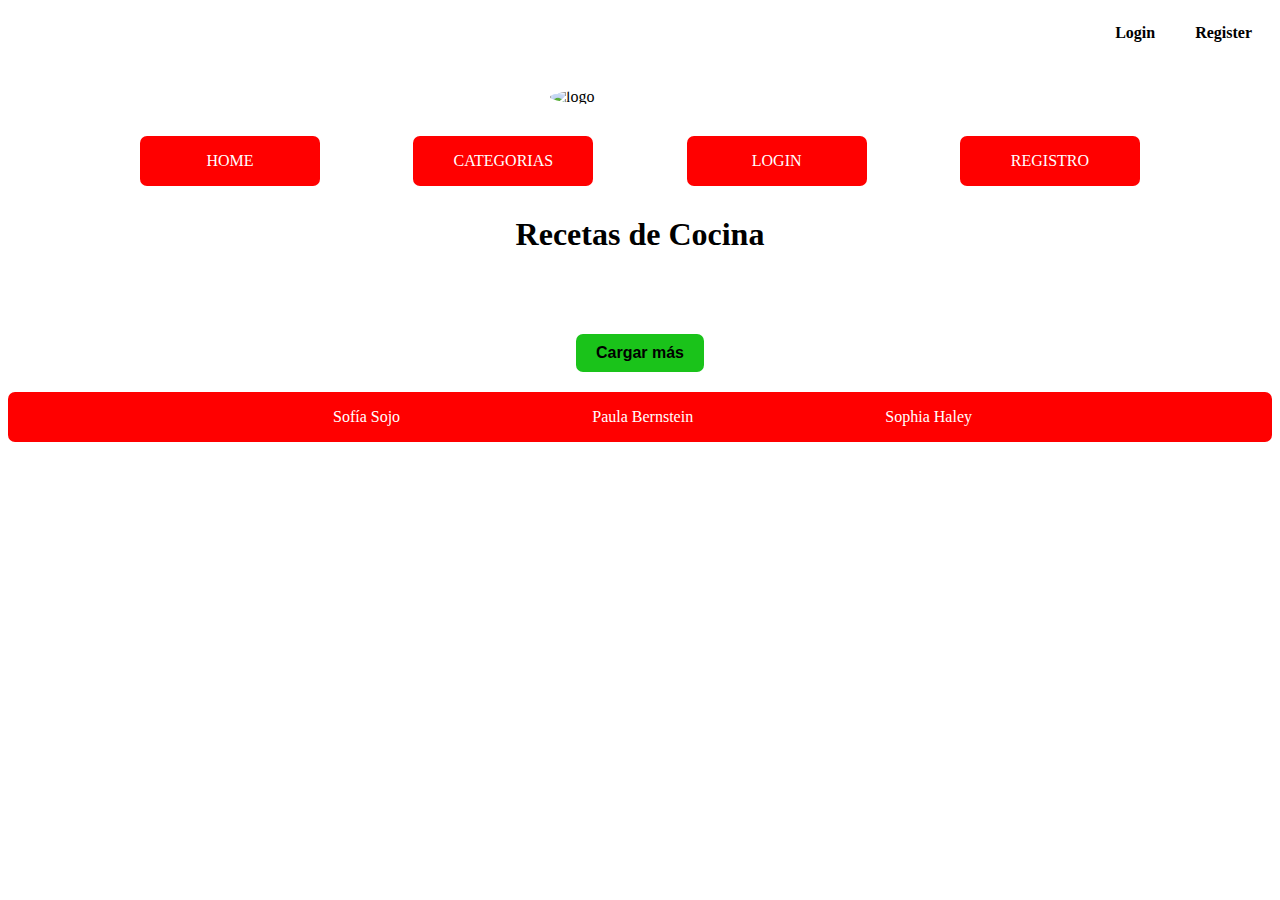
==== index.html @ cf0fbb38 "header footer y css" ====
<!DOCTYPE html>
<html lang="en">
<head>
    <meta charset="UTF-8">
    <meta name="viewport" content="width=device-width, initial-scale=1.0">
    <link rel="stylesheet" href="css/styles.css">
    <title>Document</title>
</head>
<body>
    <header class="header">
        <section class="login">
            <nav>
                <ul>
                    <li><a href="login.html">Login</a></li>
                    <li><a href="registerindex.html">Register</a></li>
                </ul>
            </nav>
        </section>

        <img class="logo" src="./img/logo.jpg" alt="logo">

        <ul class="carpetas">
            <li><a href="index.html">HOME</a></li>
            <li><a href="categories.html">CATEGORIAS</a></li>
            <li><a href="login.html">LOGIN</a></li>
            <li><a href="register.html">REGISTRO</a></li>
        </ul>
    </header>
    
    <h1 class="titulo">Recetas de Cocina</h1>
    <section class="recetas">
        
     
    </section>
    <button class="cargar_mas"> Cargar más </button>
    
    <footer> 
        <div class="footer_nombres">
            <p>Sofía Sojo</p>
            <p>Paula Bernstein</p>
            <p>Sophia Haley</p>
        </div>
    </footer>

    <script src="js/index.js"></script>
</body>
</html>
---- css/styles.css ----
/*INDEX*/

.header {
    display: flex;
    justify-content: center;
    flex-direction: column;
    align-items: center;
    box-sizing: border-box;
    margin: 0px 0px 30px 0px;
}

.login {
    display: flex;
    flex-wrap: wrap;
    flex-direction: row;
    justify-content: right;
    width: 100%;
    font-weight: bold;
}

.login ul {
    display: flex;
    flex-wrap: wrap;
 }
 
 .login li {
     display: flex;
     list-style-type: none;
 }
 
 .login li a {
     display: flex;
     text-decoration: none;
     margin: 0px 20px;
     color: black;
 }

.logo {
    border-radius: 50%;
    width: 180px;
    padding: 30px;
}

.carpetas {
    display: flex;
    flex-wrap: wrap;
    flex-direction: row;
    justify-content: space-between;
    width: 1000px;
    padding: 0px;
    margin: 0px 0px 0px 0px;
}

.carpetas li {
    display: flex;
    flex-wrap: wrap;
}

.carpetas li a {
    display: flex;
    align-items: center;
    justify-content: center;
    color: white;
    background-color: red;
    text-decoration: none;
    width: 180px;
    height: 50px;
    border-radius: 7px;
}

body{
    box-sizing: border-box;
}
.recetas{
    display: flex;
    flex-wrap: wrap;
    flex-direction: row;
    align-items: center;
    justify-content: space-between;
    gap: 20px;
    padding: 20px;
}
.recetas article{
    width: 45%;
}

.recetas article img{
    width: 100%; 
    max-width: 500px; 
    display: block;
    margin: 0 auto;
}
h1{
    text-align: center;
}

.ver_mas{
    display: flex;
    justify-content: center;
}

.ver_mas a{
    display: flex;
    align-items: center;
    justify-content: center;
    color: white;
    background-color: red;
    text-decoration: none;
    width: 90px;
    padding: 10px 10px;
    font-weight: bold;
    box-sizing: border-box;
    border-radius: 5px;
}

.footer_nombres{
    display: flex;
    flex-direction: row;
    align-items: center;
    justify-content: space-between;
    padding-left: 325px;
    padding-right: 300px;
    gap: 5px;
    box-sizing: border-box;
    border-radius: 7px;
    background-color: red;
    text-decoration: none;
    color: white;
}

.cargar_mas{
    display: flex;
    align-items: center;
    margin: 20px auto;
    padding: 10px 20px;
    background-color:rgb(26, 195, 26);
    font-size: 16px;
    border:none;
    border-radius: 7px;
    text-align: center; 
    font-weight: bold;
}
/*hacer que carguen 10 mas*/


/*RECETA*/
.imagen_receta img{
    width: 20%;
    display:flex;
    justify-content: center;
    align-items: center;
    height: auto;
    margin: 0 auto;
    }
    
.receta p {
    text-align: center;
}
    
.nombre_receta{
    font-weight: bold;
}
/*hacer listas y fijarse si hay que poner ingredientes y poner la foto al costado y el texto al lado*/

/*CATEGORIES*/
/*CATEGORY*/
/*SEARCH_RESULTS*/
/*LOGIN*/
/*REGISTER*/
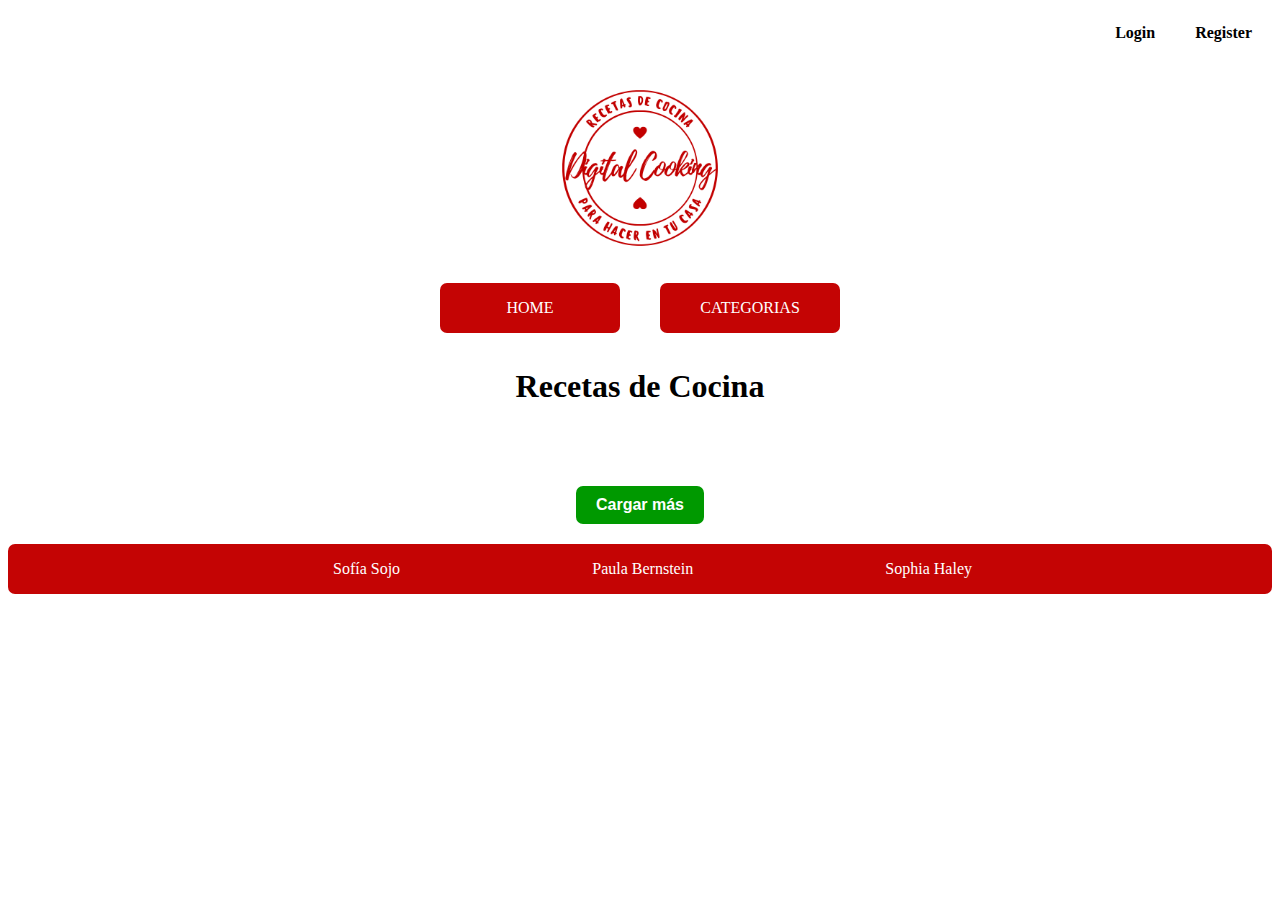
==== commit 11db0714: "logo, header y footer en todos los html, modifique grillas del home" ====
--- a/index.html
+++ b/index.html
@@ -12,18 +12,16 @@
             <nav>
                 <ul>
                     <li><a href="login.html">Login</a></li>
-                    <li><a href="registerindex.html">Register</a></li>
+                    <li><a href="register.html">Register</a></li>
                 </ul>
             </nav>
         </section>
 
-        <img class="logo" src="./img/logo.jpg" alt="logo">
+        <img class="logo" src="./img/logobakery.png" alt="logo">
 
         <ul class="carpetas">
             <li><a href="index.html">HOME</a></li>
             <li><a href="categories.html">CATEGORIAS</a></li>
-            <li><a href="login.html">LOGIN</a></li>
-            <li><a href="register.html">REGISTRO</a></li>
         </ul>
     </header>
     
--- a/css/styles.css
+++ b/css/styles.css
@@ -38,7 +38,8 @@
 .logo {
     border-radius: 50%;
     width: 180px;
-    padding: 30px;
+    padding: 20px;
+   
 }
 
 .carpetas {
@@ -46,8 +47,8 @@
     flex-wrap: wrap;
     flex-direction: row;
     justify-content: space-between;
-    width: 1000px;
-    padding: 0px;
+    width: 400px;
+    padding: 5px;
     margin: 0px 0px 0px 0px;
 }
 
@@ -61,7 +62,7 @@
     align-items: center;
     justify-content: center;
     color: white;
-    background-color: red;
+    background-color:rgb(196, 4, 4);
     text-decoration: none;
     width: 180px;
     height: 50px;
@@ -81,12 +82,12 @@
     padding: 20px;
 }
 .recetas article{
-    width: 45%;
+    width: 30%;
 }
 
 .recetas article img{
     width: 100%; 
-    max-width: 500px; 
+    max-width: 400px; 
     display: block;
     margin: 0 auto;
 }
@@ -104,7 +105,7 @@
     align-items: center;
     justify-content: center;
     color: white;
-    background-color: red;
+    background-color:rgb(196, 4, 4);;
     text-decoration: none;
     width: 90px;
     padding: 10px 10px;
@@ -123,7 +124,7 @@
     gap: 5px;
     box-sizing: border-box;
     border-radius: 7px;
-    background-color: red;
+    background-color: rgb(196, 4, 4);;
     text-decoration: none;
     color: white;
 }
@@ -133,7 +134,8 @@
     align-items: center;
     margin: 20px auto;
     padding: 10px 20px;
-    background-color:rgb(26, 195, 26);
+    background-color:rgb(0, 153, 0);
+    color: white;
     font-size: 16px;
     border:none;
     border-radius: 7px;
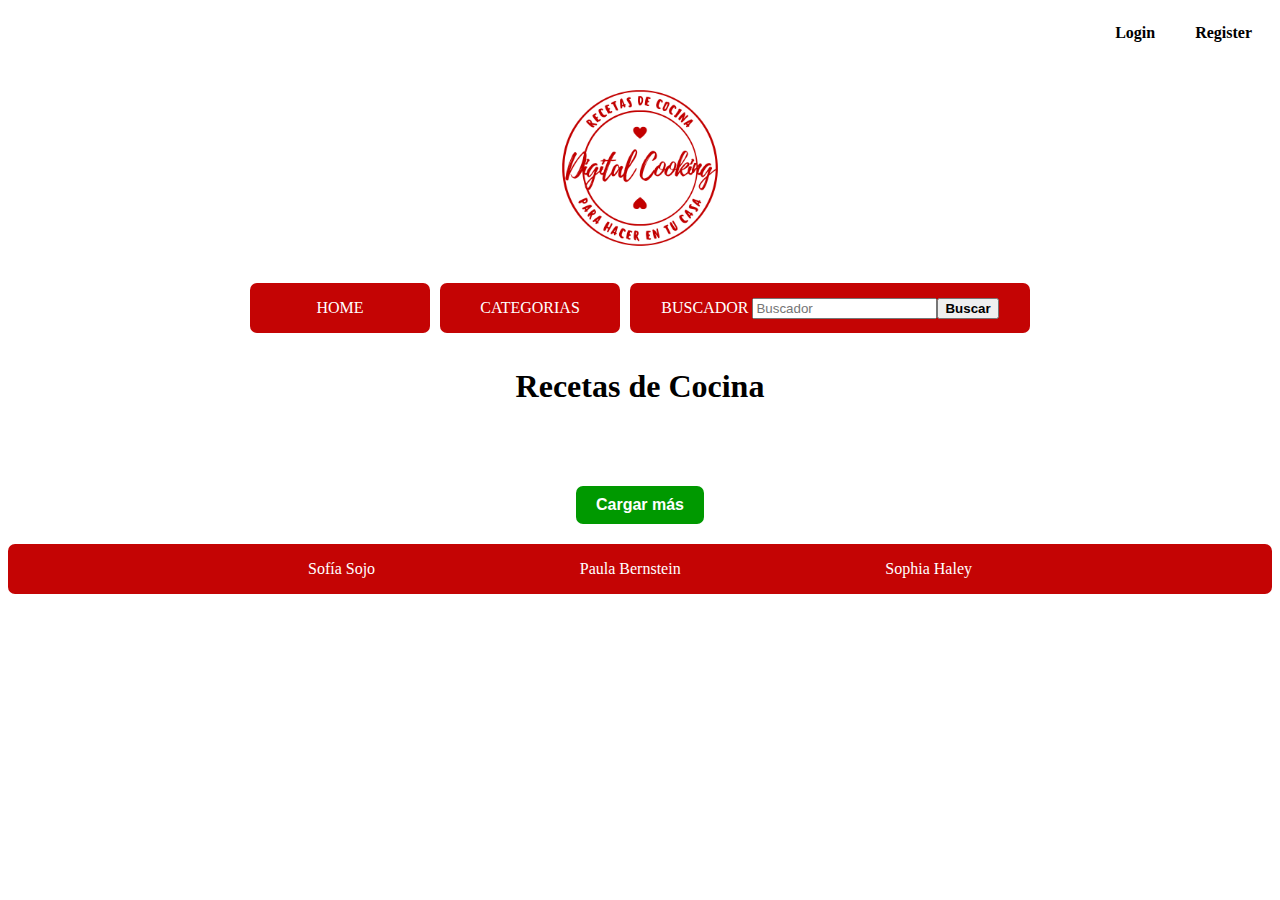
==== commit 3853afce: "agrego buscador" ====
--- a/index.html
+++ b/index.html
@@ -22,6 +22,13 @@
         <ul class="carpetas">
             <li><a href="index.html">HOME</a></li>
             <li><a href="categories.html">CATEGORIAS</a></li>
+            <li class="buscate"><form action="index.html" method="get" class="buscador">
+                <div class="buscatexto">
+                    <label for="buscador">BUSCADOR</label>
+                    <input type="Buscador" name="buscador" id="buscador" placeholder="Buscador">
+                </div>
+                <button type="submit"> <b>Buscar</b> </button>
+            </form></li>
         </ul>
     </header>
     
--- a/css/styles.css
+++ b/css/styles.css
@@ -47,7 +47,7 @@
     flex-wrap: wrap;
     flex-direction: row;
     justify-content: space-between;
-    width: 400px;
+    width: 780px;
     padding: 5px;
     margin: 0px 0px 0px 0px;
 }
@@ -67,6 +67,23 @@
     width: 180px;
     height: 50px;
     border-radius: 7px;
+}
+
+.carpetas form{
+    display: flex;
+    align-items: center;
+    justify-content: center;
+    color: white;
+    background-color:rgb(196, 4, 4);
+    text-decoration: none;
+    width: 400px;
+    height: 50px;
+    border-radius: 7px;
+}
+
+.carpetas form label{
+    text-align: center;
+    font-size: 16px;
 }
 
 body{
@@ -119,14 +136,14 @@
     flex-direction: row;
     align-items: center;
     justify-content: space-between;
-    padding-left: 325px;
+    padding-left: 300px;
     padding-right: 300px;
     gap: 5px;
     box-sizing: border-box;
     border-radius: 7px;
     background-color: rgb(196, 4, 4);;
     text-decoration: none;
-    color: white;
+    color: white; 
 }
 
 .cargar_mas{
@@ -162,10 +179,85 @@
 .nombre_receta{
     font-weight: bold;
 }
+.seccion_login {
+    display: flex;
+    justify-content: center;
+    margin-top: 10px;
+    margin-bottom: 20px;
+    text-align: center;
+    
+}
+.button-link {
+    display: inline-block;
+    padding: 10px 20px;
+    text-align: center;
+    text-decoration: none;
+    color: white;
+    background-color: rgb(196, 4, 4);
+    border-radius: 5px;
+    font-size: 16px;
+    margin-top: 10px;
+  }
+  .button-link:hover {
+    background-color: rgb(196, 4, 4);
+    margin-top: 10px;
+  }
+  
+
+
 /*hacer listas y fijarse si hay que poner ingredientes y poner la foto al costado y el texto al lado*/
 
 /*CATEGORIES*/
 /*CATEGORY*/
 /*SEARCH_RESULTS*/
+
 /*LOGIN*/
-/*REGISTER*/+.logi{
+    display: flex;
+    flex-wrap: wrap;
+    justify-content:center;
+    margin: 0 auto;
+    margin-bottom: 230px;
+    width: 300px;
+    height: 135px;
+    padding-top: 20px;
+    background-color: rgb(196, 4, 4) ;
+    border-radius: 30px;
+    color: white;
+    font-family: system-ui, -apple-system, BlinkMacSystemFont, 'Segoe UI', Roboto, Oxygen, Ubuntu, Cantarell, 'Open Sans', 'Helvetica Neue', sans-serif;
+
+}
+
+.logi div{
+    margin-bottom: 10px;
+}
+
+.logi div a{
+    color:white;
+    text-decoration: none;
+}
+
+
+/*REGISTER*/
+.regi {
+    display: flex;
+    flex-wrap: wrap;
+    justify-content:center;
+    margin: 0 auto;
+    margin-bottom: 205px;
+    width: 350px;
+    height: 160px;
+    padding-top: 20px;
+    background-color: rgb(200,0,0) ;
+    border-radius: 30px;
+    color: white;
+    font-family: system-ui, -apple-system, BlinkMacSystemFont, 'Segoe UI', Roboto, Oxygen, Ubuntu, Cantarell, 'Open Sans', 'Helvetica Neue', sans-serif;
+    
+}
+.regi div{
+    margin-bottom: 10px;
+}
+.regi div a{
+    color:white;
+    text-decoration: none;
+}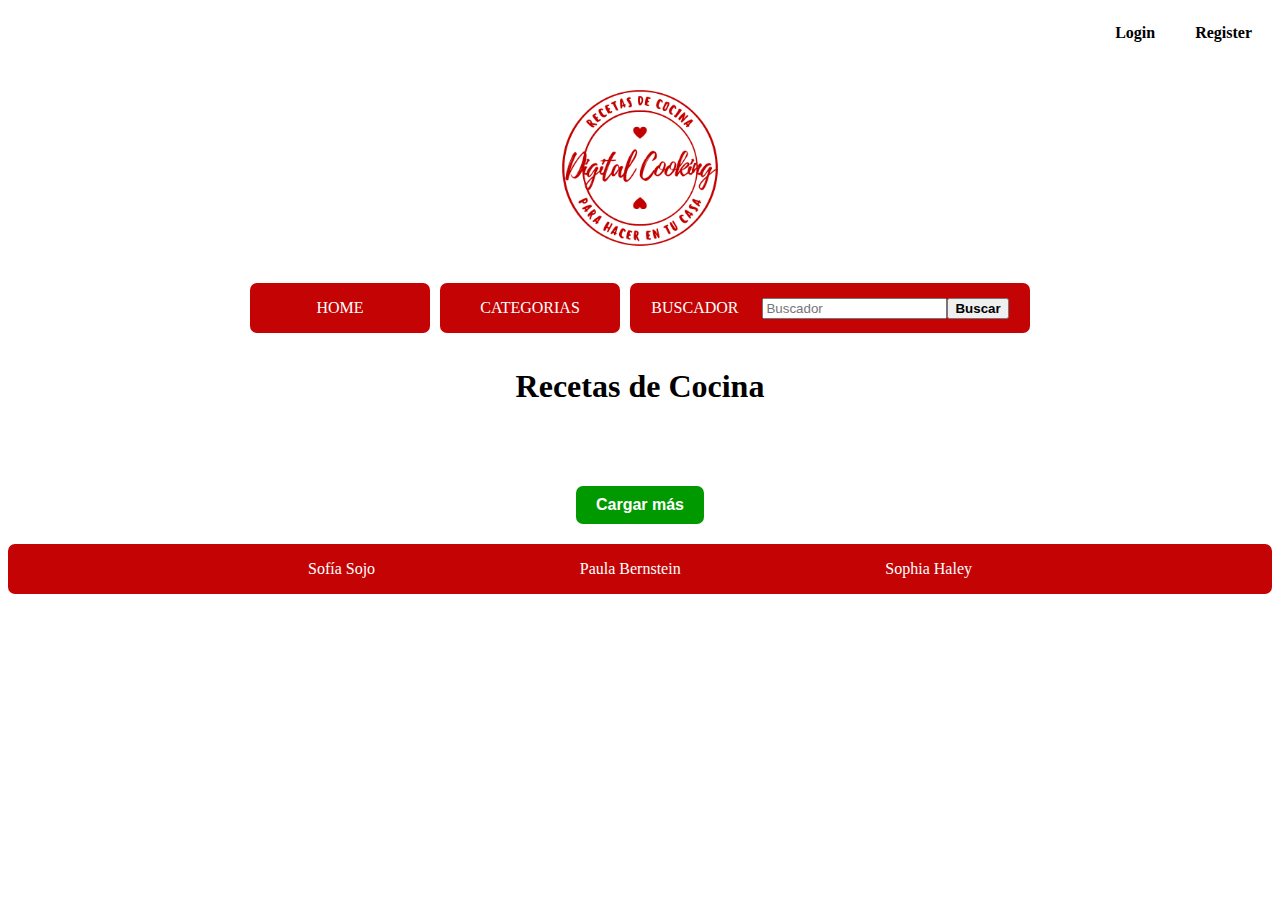
==== commit b435f8bc: "avance css, intento de cargar mas" ====
--- a/index.html
+++ b/index.html
@@ -37,8 +37,9 @@
         
      
     </section>
-    <button class="cargar_mas"> Cargar más </button>
-    
+    <form>
+        <button type="submit" class="cargar_mas" > Cargar más </button>
+    </form>
     <footer> 
         <div class="footer_nombres">
             <p>Sofía Sojo</p>
--- a/css/styles.css
+++ b/css/styles.css
@@ -84,6 +84,7 @@
 .carpetas form label{
     text-align: center;
     font-size: 16px;
+    padding-right: 20px;
 }
 
 body{
@@ -100,10 +101,12 @@
 }
 .recetas article{
     width: 30%;
+    border: 1px solid rgba(0, 0, 0, 0.41);
 }
 
 .recetas article img{
-    width: 100%; 
+    width: 90%; 
+    padding-top: 5%;
     max-width: 400px; 
     display: block;
     margin: 0 auto;
@@ -163,15 +166,27 @@
 
 
 /*RECETA*/
+
+.section_recetas{
+    display:flex;
+    align-items: center;
+    gap:50px;
+    margin: 50px
+}
+
 .imagen_receta img{
-    width: 20%;
-    display:flex;
-    justify-content: center;
-    align-items: center;
+    width: 250px;
     height: auto;
-    margin: 0 auto;
-    }
-    
+    } 
+    
+.receta_instru{
+    width: 700px;
+}
+
+.receta_tiempo{
+    max-width: 700px;
+}
+
 .receta p {
     text-align: center;
 }
@@ -205,7 +220,7 @@
   
 
 
-/*hacer listas y fijarse si hay que poner ingredientes y poner la foto al costado y el texto al lado*/
+/*hacer listas y poner la foto al costado y el texto al lado*/
 
 /*CATEGORIES*/
 /*CATEGORY*/
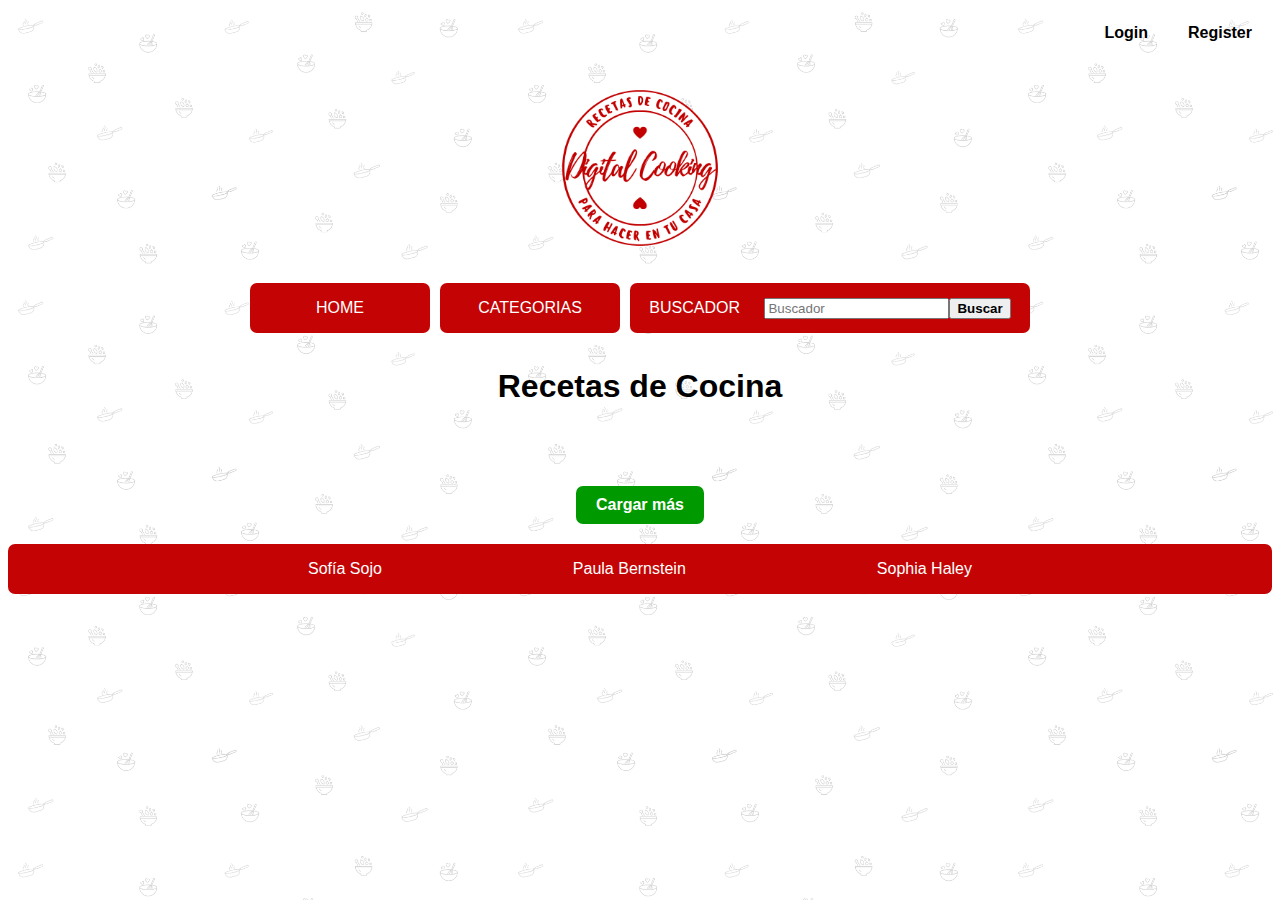
==== commit 8a8ddf2f: "cambie el action para el search results" ====
--- a/index.html
+++ b/index.html
@@ -22,7 +22,7 @@
         <ul class="carpetas">
             <li><a href="index.html">HOME</a></li>
             <li><a href="categories.html">CATEGORIAS</a></li>
-            <li class="buscate"><form action="index.html" method="get" class="buscador">
+            <li class="buscate"><form action="search-results.html" method="get" class="buscador">
                 <div class="buscatexto">
                     <label for="buscador">BUSCADOR</label>
                     <input type="Buscador" name="buscador" id="buscador" placeholder="Buscador">
--- a/css/styles.css
+++ b/css/styles.css
@@ -1,4 +1,10 @@
 /*INDEX*/
+
+body{
+    background-image: url(../img/pared\ cocina-2.png);
+    background-size: 500px;
+    font-family:'Trebuchet MS', 'Lucida Sans Unicode', 'Lucida Grande', 'Lucida Sans', Arial, sans-serif;
+}
 
 .header {
     display: flex;
@@ -102,6 +108,8 @@
 .recetas article{
     width: 30%;
     border: 1px solid rgba(0, 0, 0, 0.41);
+    background-color:white;
+
 }
 
 .recetas article img{
@@ -173,6 +181,13 @@
     gap:50px;
     margin: 50px
 }
+.receta_categorias{
+    margin-bottom: 80px;
+}
+.receta_tiempo{
+    margin-bottom: 80px;
+    width: 200px;
+}
 
 .imagen_receta img{
     width: 250px;
@@ -180,7 +195,7 @@
     } 
     
 .receta_instru{
-    width: 700px;
+    width: 400px;
 }
 
 .receta_tiempo{
@@ -239,20 +254,14 @@
     background-color: rgb(196, 4, 4) ;
     border-radius: 30px;
     color: white;
-    font-family: system-ui, -apple-system, BlinkMacSystemFont, 'Segoe UI', Roboto, Oxygen, Ubuntu, Cantarell, 'Open Sans', 'Helvetica Neue', sans-serif;
-
-}
-
+}
 .logi div{
     margin-bottom: 10px;
 }
-
 .logi div a{
     color:white;
     text-decoration: none;
 }
-
-
 /*REGISTER*/
 .regi {
     display: flex;
@@ -266,7 +275,6 @@
     background-color: rgb(200,0,0) ;
     border-radius: 30px;
     color: white;
-    font-family: system-ui, -apple-system, BlinkMacSystemFont, 'Segoe UI', Roboto, Oxygen, Ubuntu, Cantarell, 'Open Sans', 'Helvetica Neue', sans-serif;
     
 }
 .regi div{
@@ -275,4 +283,5 @@
 .regi div a{
     color:white;
     text-decoration: none;
-}+}
+
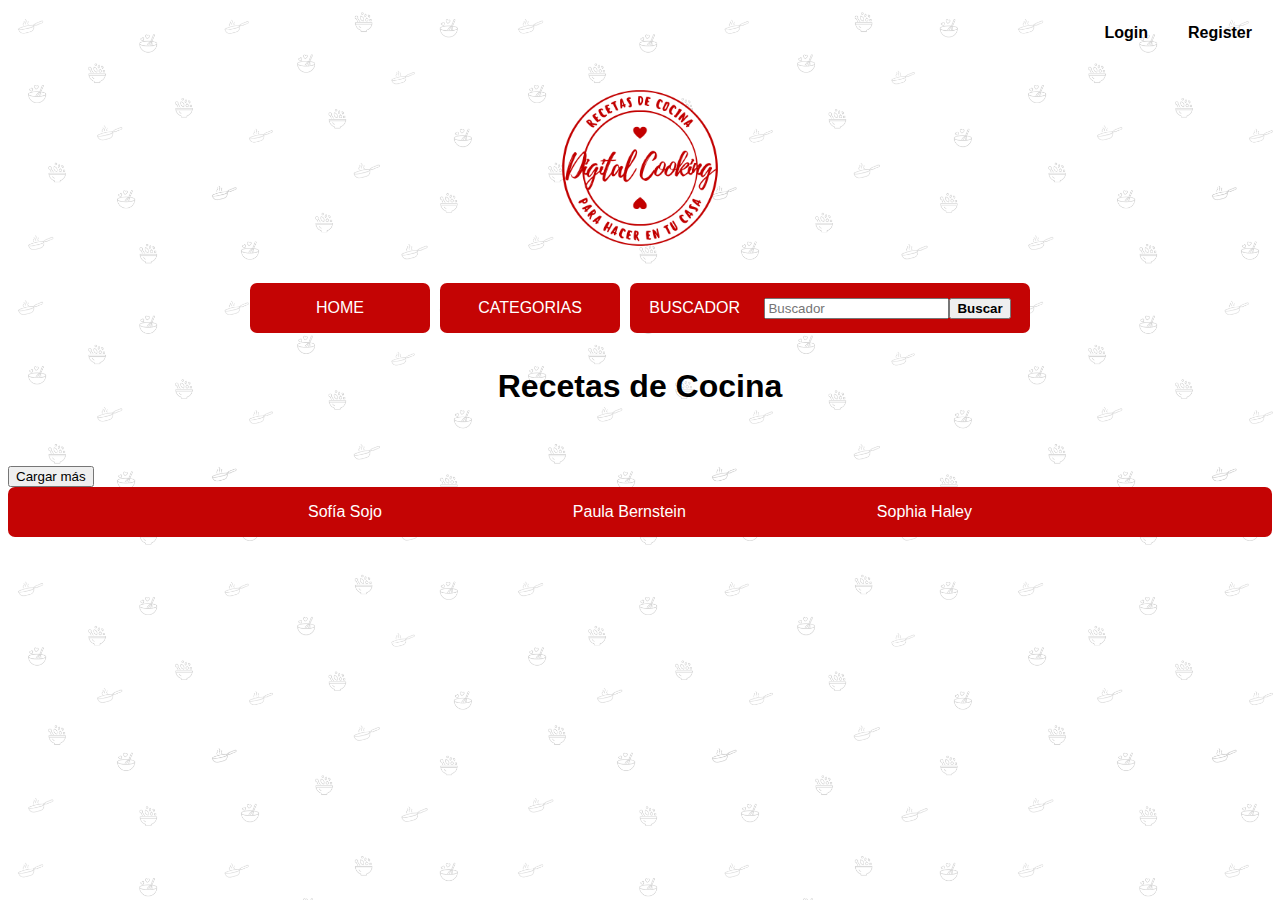
==== commit 292b91c3: "category js" ====
--- a/index.html
+++ b/index.html
@@ -38,7 +38,7 @@
      
     </section>
     <form>
-        <button type="submit" class="cargar_mas" > Cargar más </button>
+        <button type="submit" id="cargar_mas" > Cargar más </button>
     </form>
     <footer> 
         <div class="footer_nombres">
--- a/css/styles.css
+++ b/css/styles.css
@@ -238,6 +238,24 @@
 /*hacer listas y poner la foto al costado y el texto al lado*/
 
 /*CATEGORIES*/
+
+.categories_container{
+    display: flex;
+    flex-wrap: wrap;
+    gap: 10px;
+    justify-content: space-between;
+}
+
+.category_button{
+    display: flex;
+    justify-content: center;
+    align-items: center;
+    width: 30%;
+    height: 200px;
+    border: 1px solid #eee;
+    background-color: rgba(0, 0, 255, .4)
+}
+
 /*CATEGORY*/
 /*SEARCH_RESULTS*/
 
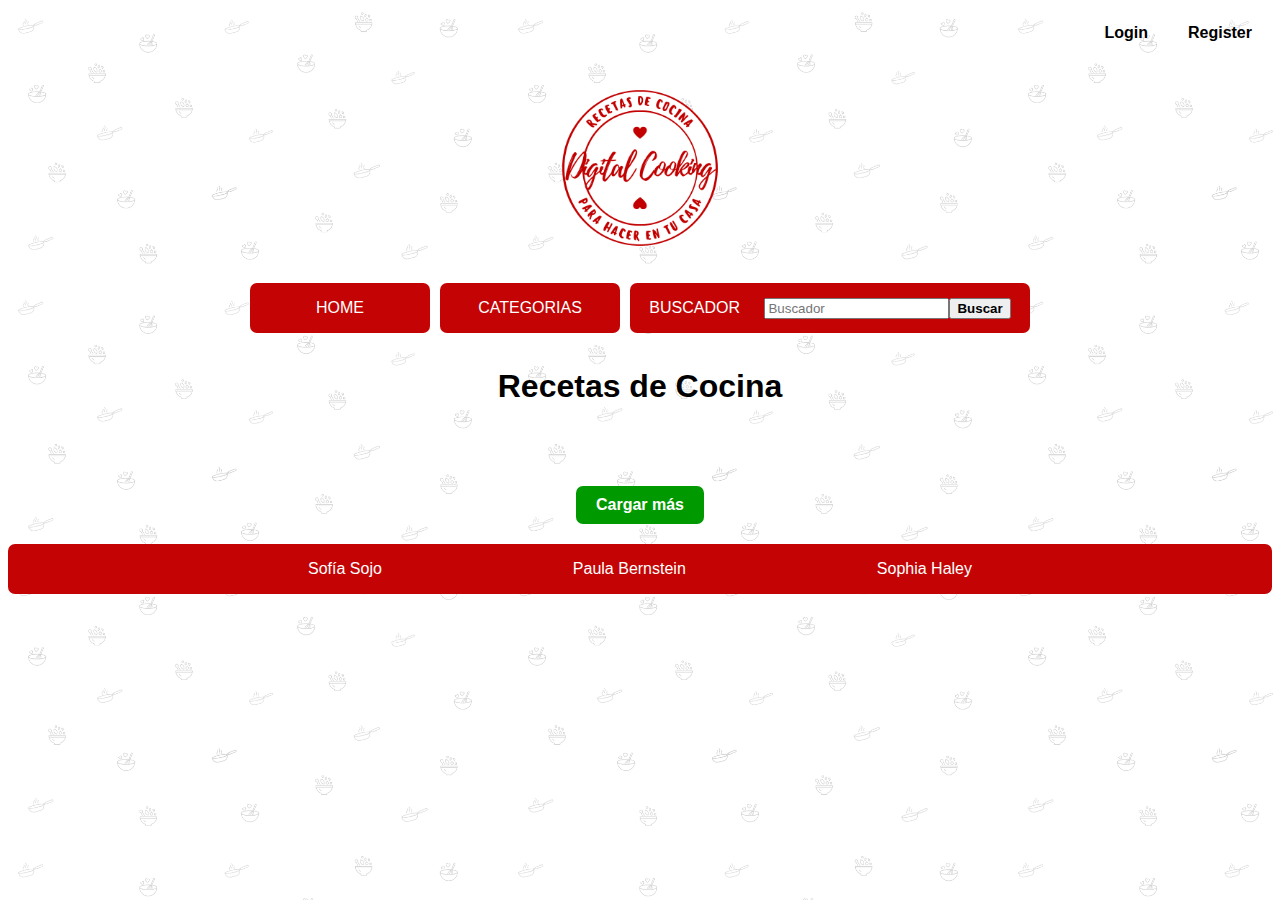
==== commit 426220e9: "fetch en funcion para boton cargar mas" ====
--- a/index.html
+++ b/index.html
@@ -38,7 +38,7 @@
      
     </section>
     <form>
-        <button type="submit" id="cargar_mas" > Cargar más </button>
+        <button type="submit" class="cargar_mas" > Cargar más </button>
     </form>
     <footer> 
         <div class="footer_nombres">
--- a/css/styles.css
+++ b/css/styles.css
@@ -109,7 +109,6 @@
     width: 30%;
     border: 1px solid rgba(0, 0, 0, 0.41);
     background-color:white;
-
 }
 
 .recetas article img{
@@ -119,6 +118,7 @@
     display: block;
     margin: 0 auto;
 }
+
 h1{
     text-align: center;
 }
@@ -234,9 +234,6 @@
   }
   
 
-
-/*hacer listas y poner la foto al costado y el texto al lado*/
-
 /*CATEGORIES*/
 
 .categories_container{
@@ -251,9 +248,17 @@
     justify-content: center;
     align-items: center;
     width: 30%;
-    height: 200px;
+    height: 100px;
     border: 1px solid #eee;
-    background-color: rgba(0, 0, 255, .4)
+    background-color: rgba(242, 1, 1, 0.483)
+}
+
+.categories_container a{
+    color:black;
+    text-decoration: none;
+    border: 1px solid rgba(0, 0, 0, 0.41);
+    border-radius: 5px;
+    margin-bottom: 10px;
 }
 
 /*CATEGORY*/
@@ -303,3 +308,16 @@
     text-decoration: none;
 }
 
+/*MEDIAS*/
+
+@media (max-width: 430px){
+    .carpetas{
+        display:flex;
+        flex-direction: column;
+    }
+    .recetas{
+        width: 40%;
+        margin:34px;
+    }
+    
+}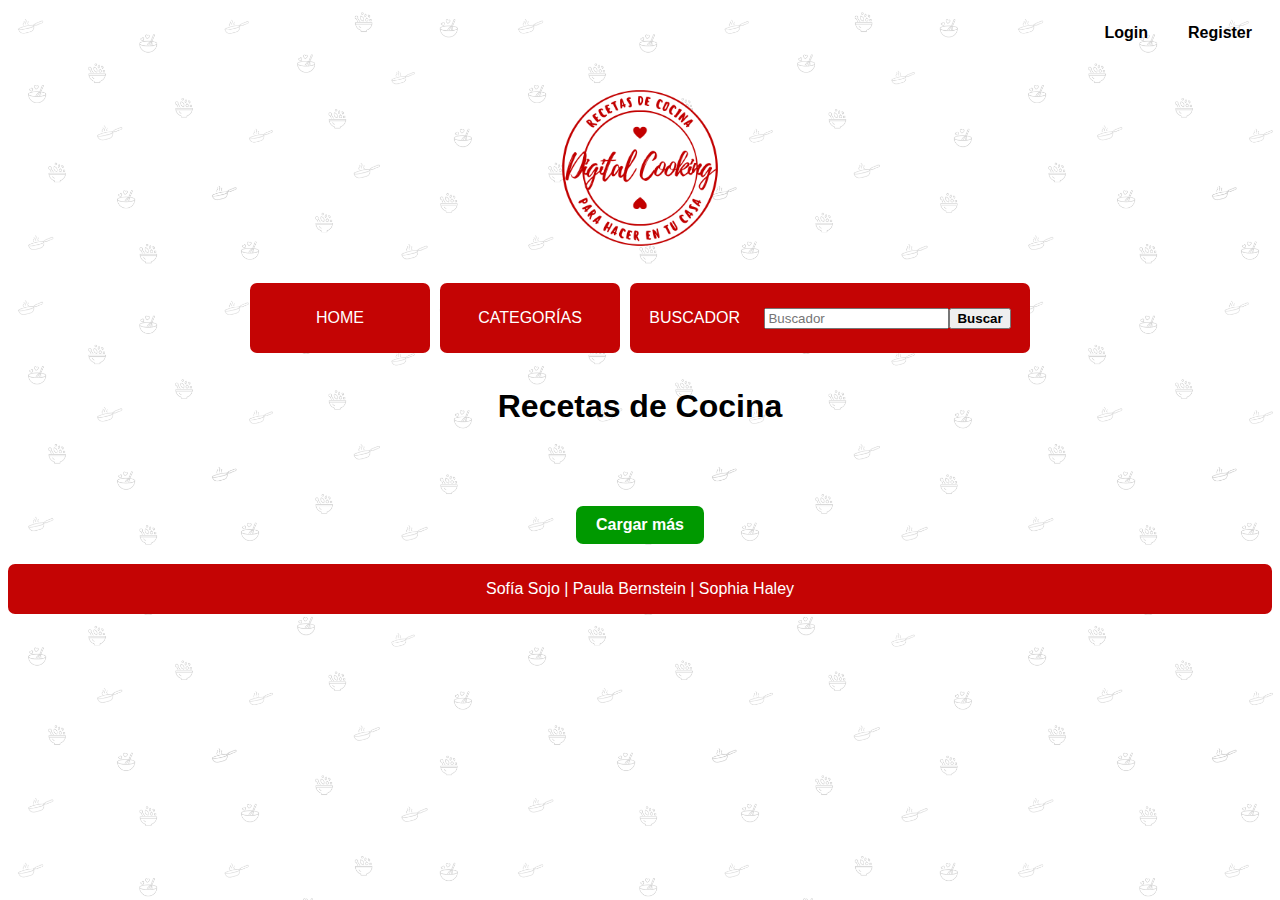
==== commit ab1073d1: "responsive y detalles finales (con paula)" ====
--- a/index.html
+++ b/index.html
@@ -21,7 +21,7 @@
 
         <ul class="carpetas">
             <li><a href="index.html">HOME</a></li>
-            <li><a href="categories.html">CATEGORIAS</a></li>
+            <li><a href="categories.html">CATEGORÍAS</a></li>
             <li class="buscate"><form action="search-results.html" method="get" class="buscador">
                 <div class="buscatexto">
                     <label for="buscador">BUSCADOR</label>
@@ -42,9 +42,7 @@
     </form>
     <footer> 
         <div class="footer_nombres">
-            <p>Sofía Sojo</p>
-            <p>Paula Bernstein</p>
-            <p>Sophia Haley</p>
+            <p>Sofía Sojo  |  Paula Bernstein  |  Sophia Haley</p>
         </div>
     </footer>
 
--- a/css/styles.css
+++ b/css/styles.css
@@ -71,7 +71,7 @@
     background-color:rgb(196, 4, 4);
     text-decoration: none;
     width: 180px;
-    height: 50px;
+    height: 70px;
     border-radius: 7px;
 }
 
@@ -83,7 +83,7 @@
     background-color:rgb(196, 4, 4);
     text-decoration: none;
     width: 400px;
-    height: 50px;
+    height: 70px;
     border-radius: 7px;
 }
 
@@ -118,7 +118,6 @@
     display: block;
     margin: 0 auto;
 }
-
 h1{
     text-align: center;
 }
@@ -146,10 +145,7 @@
     display: flex;
     flex-direction: row;
     align-items: center;
-    justify-content: space-between;
-    padding-left: 300px;
-    padding-right: 300px;
-    gap: 5px;
+    justify-content: center;
     box-sizing: border-box;
     border-radius: 7px;
     background-color: rgb(196, 4, 4);;
@@ -170,14 +166,14 @@
     text-align: center; 
     font-weight: bold;
 }
-/*hacer que carguen 10 mas*/
+
 
 
 /*RECETA*/
 
 .section_recetas{
     display:flex;
-    align-items: center;
+    align-items: flex-start;
     gap:50px;
     margin: 50px
 }
@@ -202,10 +198,10 @@
     max-width: 700px;
 }
 
-.receta p {
-    text-align: center;
-}
-    
+.receta{
+    text-align: center;
+}
+
 .nombre_receta{
     font-weight: bold;
 }
@@ -232,8 +228,10 @@
     background-color: rgb(196, 4, 4);
     margin-top: 10px;
   }
-  
-
+  .tags {
+    text-decoration: none;
+    color: black;
+  }
 /*CATEGORIES*/
 
 .categories_container{
@@ -242,27 +240,52 @@
     gap: 10px;
     justify-content: space-between;
 }
-
 .category_button{
     display: flex;
     justify-content: center;
     align-items: center;
-    width: 30%;
-    height: 100px;
+    width: 15%;
+    height: 50px;
     border: 1px solid #eee;
     background-color: rgba(242, 1, 1, 0.483)
 }
-
 .categories_container a{
     color:black;
     text-decoration: none;
+    border: 2px solid rgba(0, 0, 0, 0.41);
+    border-radius: 5px;
+    margin: 15px;
+    margin-bottom: 30px;
+}
+
+/*CATEGORY*/
+.grilla_categoria{
+    display: flex;
+    flex-wrap: wrap;
+    flex-direction: row;
+    align-items: center;
+    justify-content: space-between;
+    gap: 20px;
+    padding: 20px;
+}
+.grilla_categoria article{
+    width: 30%;
     border: 1px solid rgba(0, 0, 0, 0.41);
-    border-radius: 5px;
-    margin-bottom: 10px;
-}
-
-/*CATEGORY*/
+    background-color:white;
+}
+.grilla_categoria img{
+    width: 90%; 
+    padding-top: 5%;
+    max-width: 400px; 
+    display: block;
+    margin: 0 auto;
+}
+
 /*SEARCH_RESULTS*/
+.lo_buscado{
+    text-align: center;
+    font-style: italic;
+}
 
 /*LOGIN*/
 .logi{
@@ -291,9 +314,10 @@
     flex-wrap: wrap;
     justify-content:center;
     margin: 0 auto;
+    align-items: center;
     margin-bottom: 205px;
-    width: 350px;
-    height: 160px;
+    width: 360px;
+    height: 170px;
     padding-top: 20px;
     background-color: rgb(200,0,0) ;
     border-radius: 30px;
@@ -308,16 +332,63 @@
     text-decoration: none;
 }
 
-/*MEDIAS*/
-
-@media (max-width: 430px){
+
+/*Responsive Mobile*/
+@media (max-width: 420px){
+    .header {
+        flex-direction: column;
+    }
+    h1{
+        text-align: center;
+    }
+    
     .carpetas{
         display:flex;
+        flex-wrap: nowrap;
         flex-direction: column;
-    }
-    .recetas{
+        justify-content: space-between;
+        align-items: center;
+        width: 100%;
+       gap: 10px;
+    }
+    .recetas article{
+        width: 100%;
+       
+    }
+    .category_button{
         width: 40%;
-        margin:34px;
-    }
-    
-}+    }
+       
+    
+    .login ul{
+        display: flex;
+        flex-direction: row;
+        justify-content: center;
+
+    }
+    .footer_nombres{
+        width: 100%;
+        display: flex;
+        flex-direction: row;
+        flex-wrap: nowrap;
+        justify-content: center;
+    }
+    .grilla_categoria article{
+        width: 100%;
+    }
+    .carpetas form{
+        width: 350px;
+    }
+   .section_recetas{
+    width: 100%;
+    display: flex;
+    flex-direction: column;
+    margin-left: 10px;
+    padding: 0;
+    gap: 0;
+   }
+   .imagen_receta {
+    align-self: center;
+   }
+    
+}
